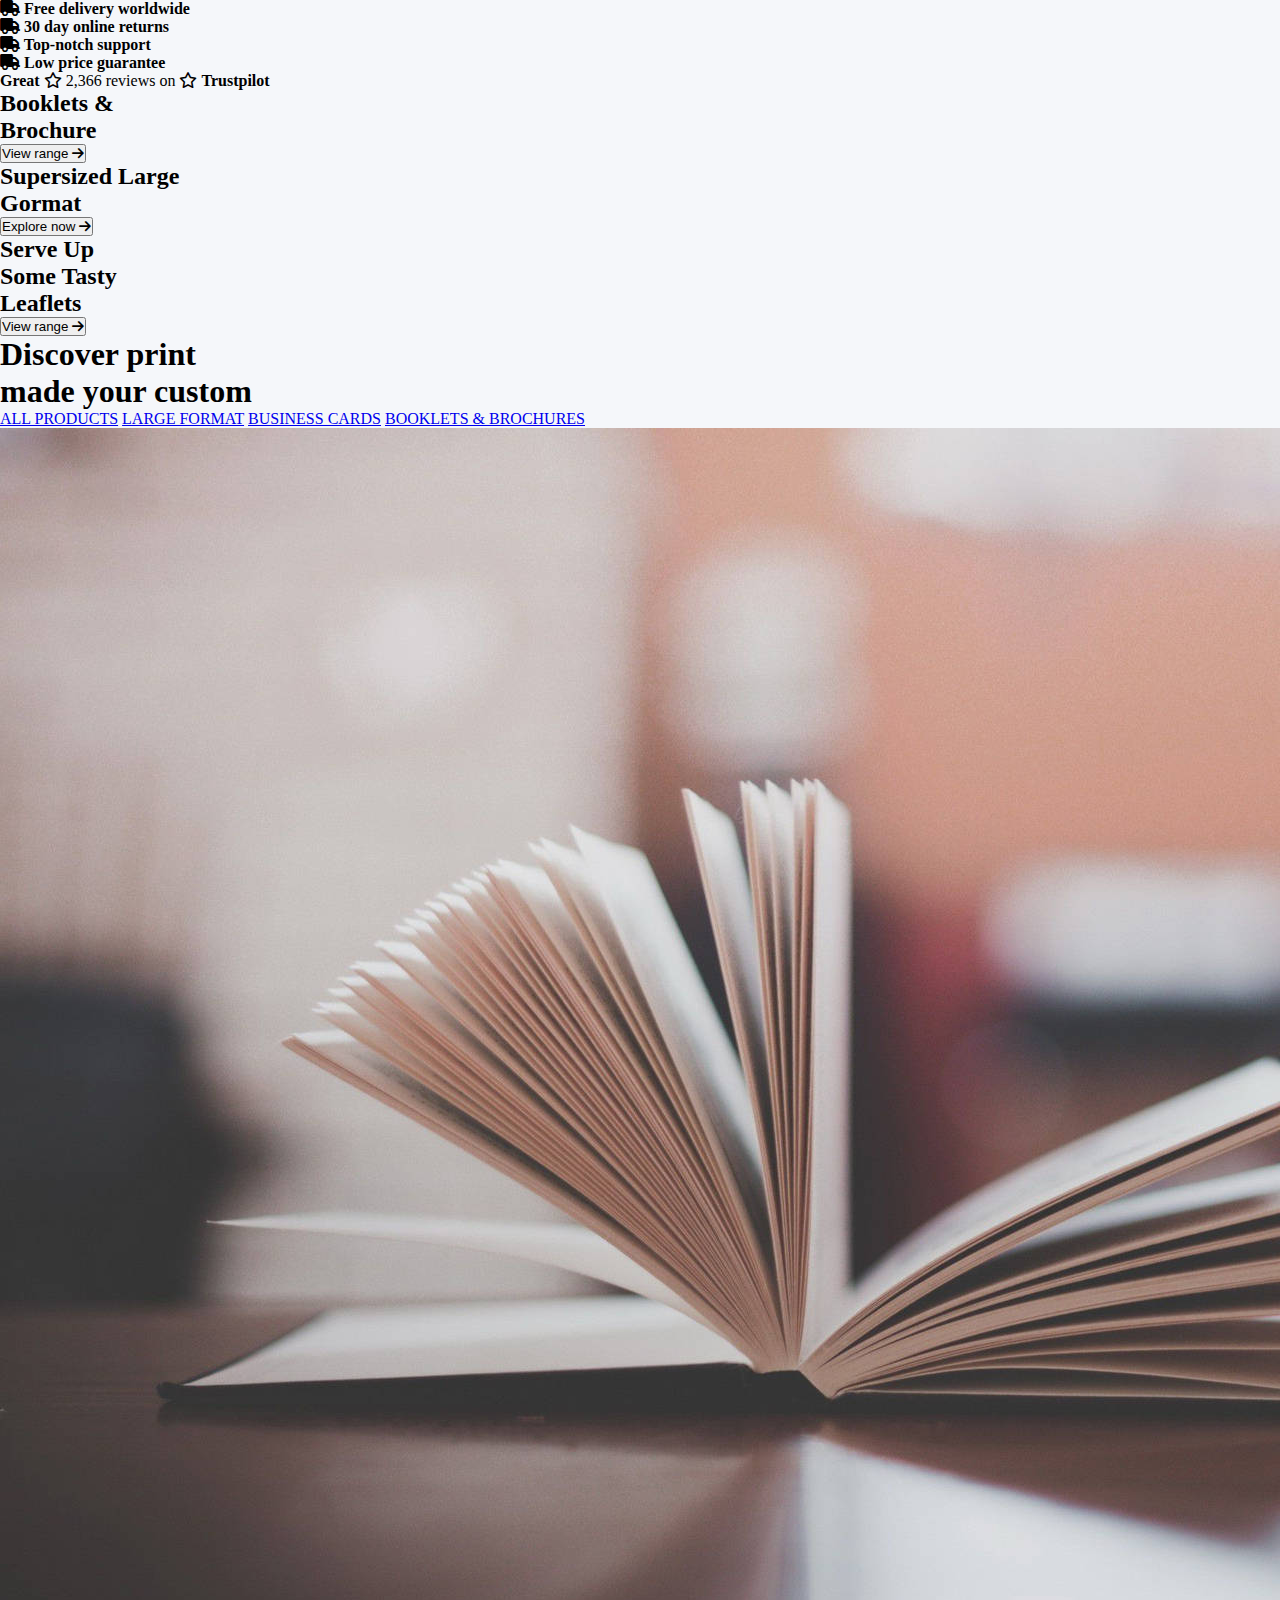
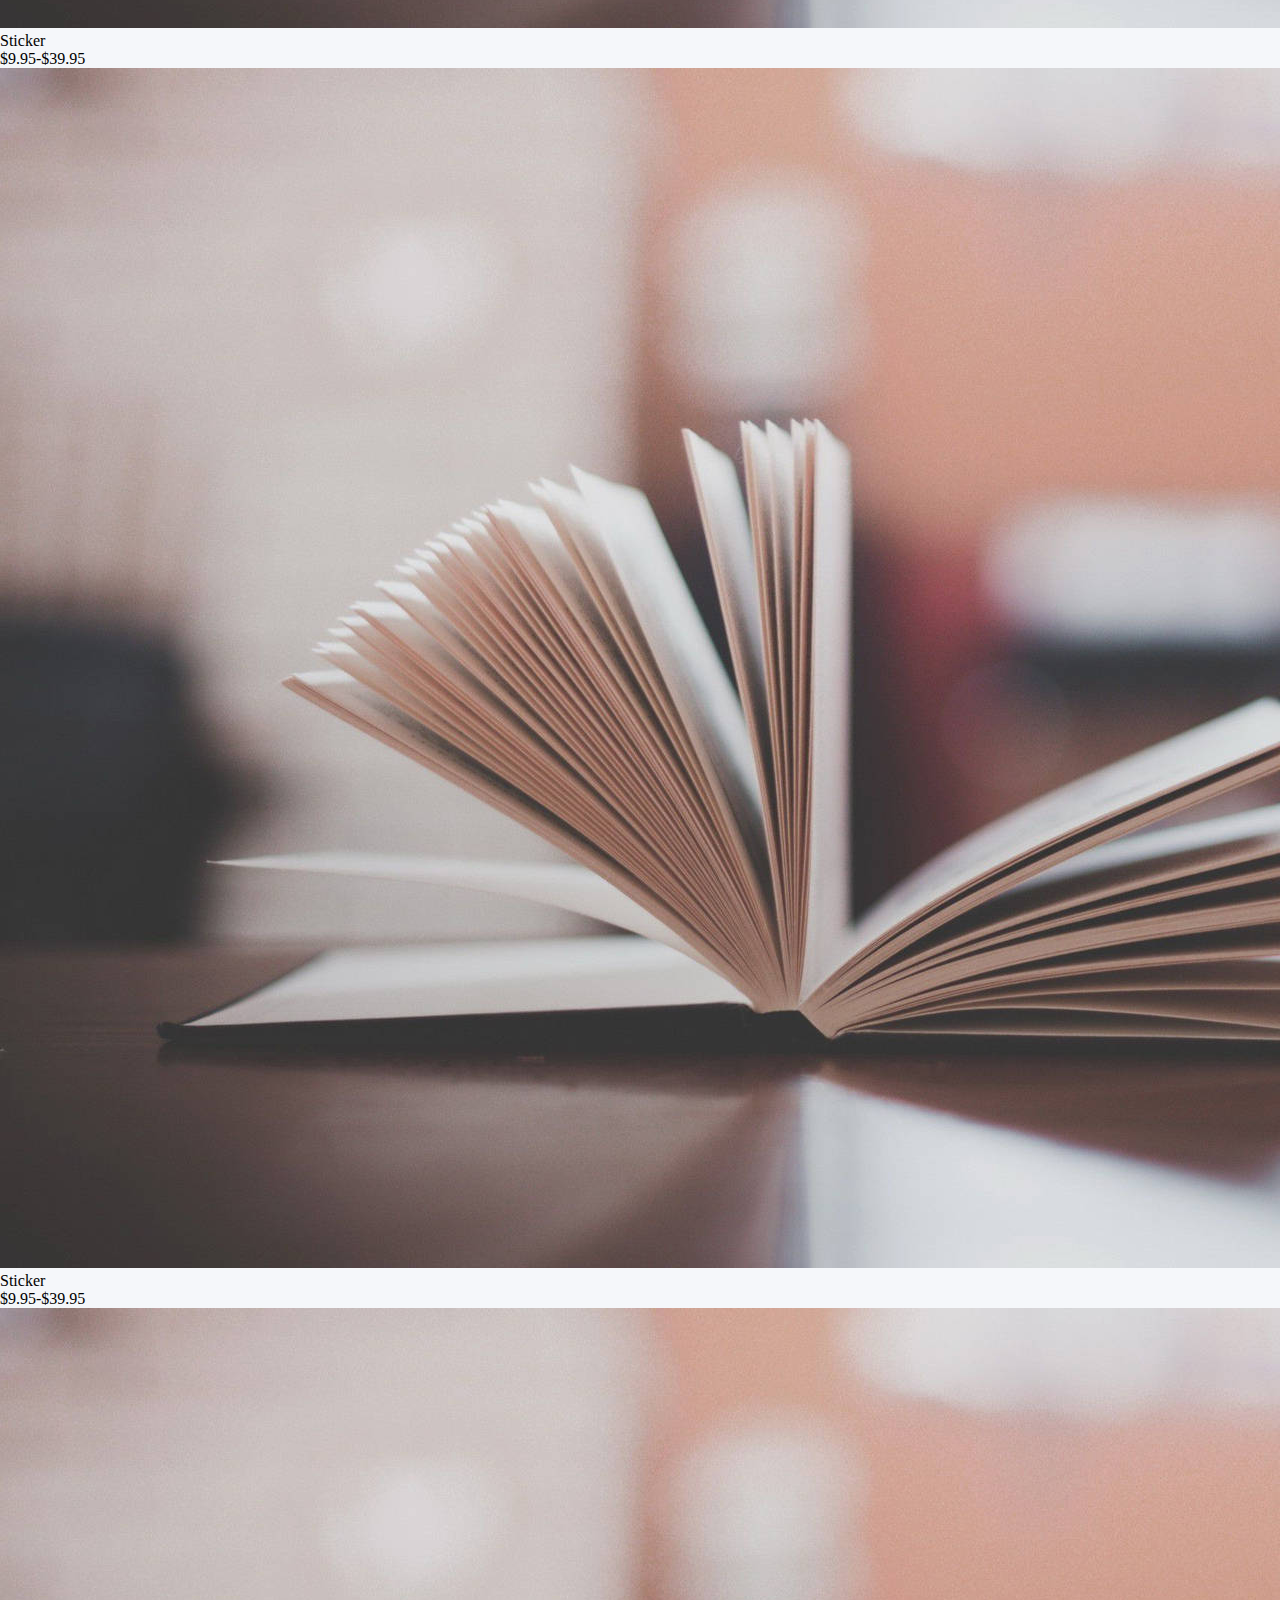
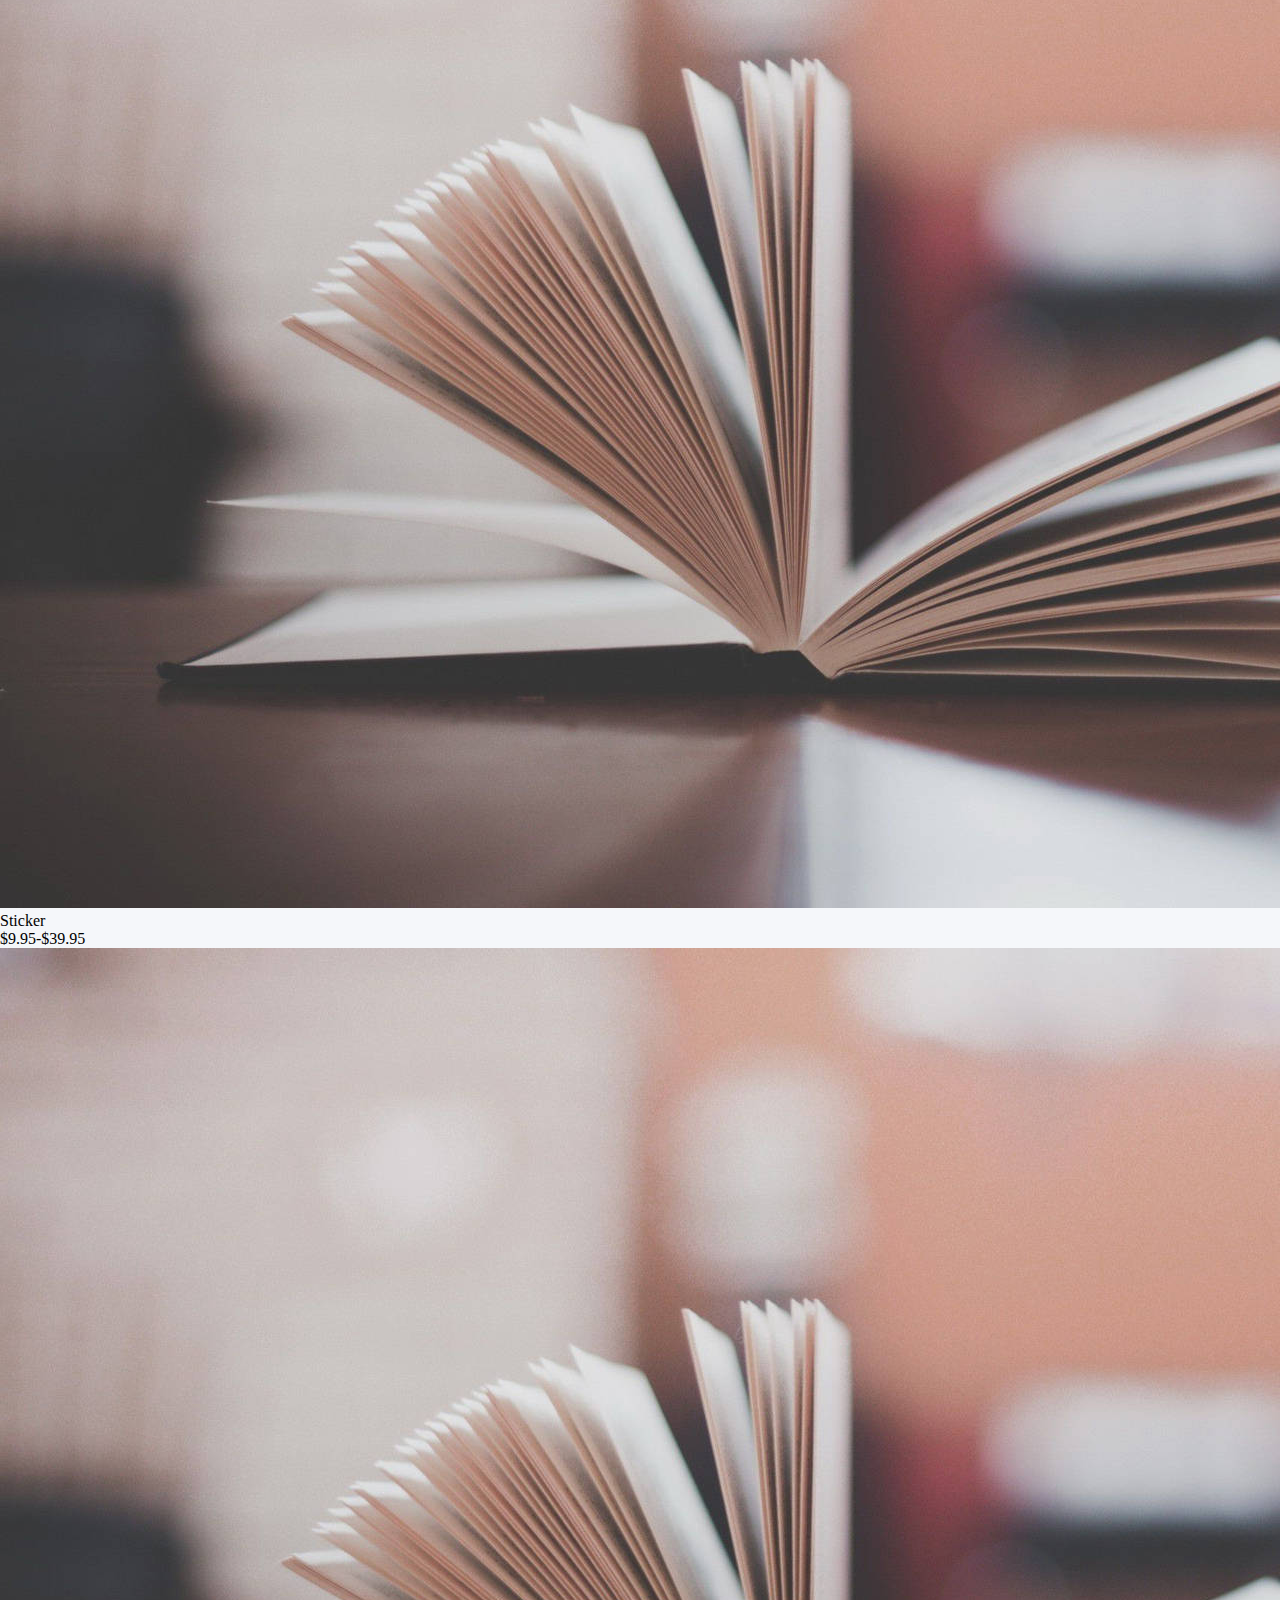
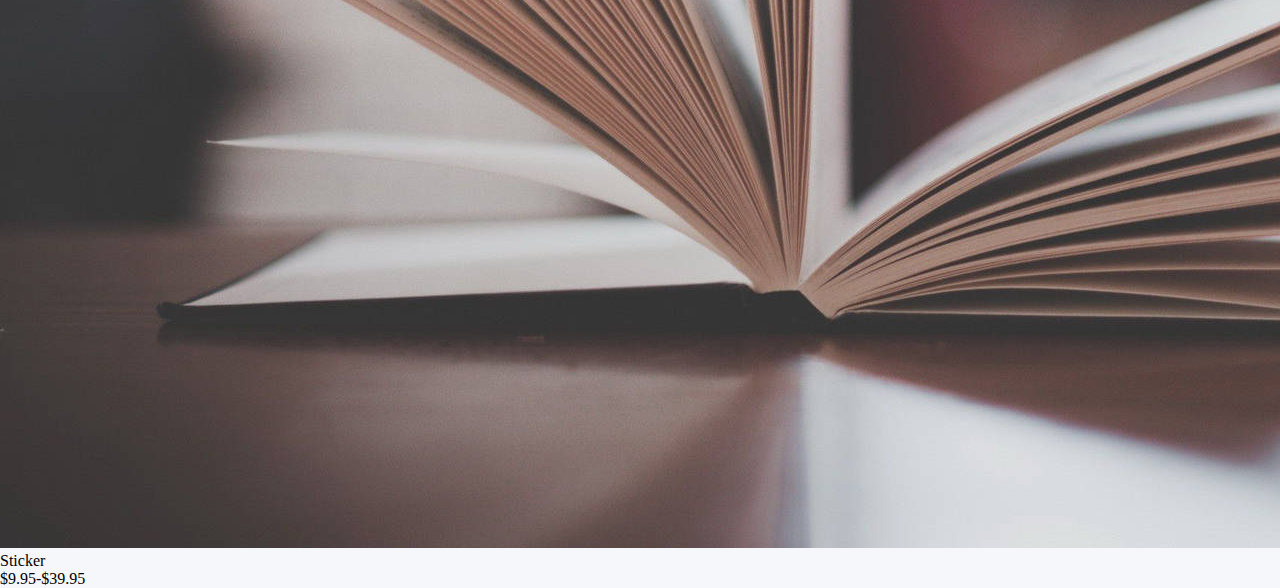
==== homebanner.html @ 62d69b0a "new page" ====
<!DOCTYPE html>
<html lang="en">
  <head>
    <meta charset="utf-8" />
    <meta name="viewport" content="width=device-width, initial-scale=1" />
    <title>Custom Box Website</title>
    <link
      href="https://cdn.jsdelivr.net/npm/bootstrap@5.3.2/dist/css/bootstrap.min.css"
      rel="stylesheet"
      integrity="sha384-T3c6CoIi6uLrA9TneNEoa7RxnatzjcDSCmG1MXxSR1GAsXEV/Dwwykc2MPK8M2HN"
      crossorigin="anonymous"
    />
    <link
      rel="stylesheet"
      href="https://cdnjs.cloudflare.com/ajax/libs/font-awesome/6.4.2/css/all.min.css"
    />

    <link rel="stylesheet" href="./asset/css/style.css" />
  </head>

  <body>
    <div class="container-fluid bgClr">
      <div class="row">
        <div class="col-md-3">
          <div>
            <p class="delevPara">
              <span><i class="fa-solid fa-truck"></i></span>

              Free delivery worldwide
            </p>
          </div>
        </div>
        <div class="col-md-3">
          <div>
            <p class="delevPara">
              <span><i class="fa-solid fa-truck"></i></span>
              30 day online returns
            </p>
          </div>
        </div>
        <div class="col-md-3">
          <div>
            <p class="delevPara">
              <span><i class="fa-solid fa-truck"></i></span>
              Top-notch support
            </p>
          </div>
        </div>
        <div class="col-md-3">
          <div>
            <p class="delevPara">
              <span><i class="fa-solid fa-truck"></i></span>

              Low price guarantee
            </p>
          </div>
        </div>
      </div>

      <div class="row mt-3">
        <p class="text-center">
          <b>Great </b><span><i class="fa-regular fa-star"></i></span> 2,366
          reviews on <span><i class="fa-regular fa-star"></i></span>
          <b>Trustpilot</b>
        </p>
        <div class="row">
          <div class="master"></div>
          <div class="col-md-4">
            <div class="card cardBg">
              <div class="card-body">
                <h2 class="card-title text-white">
                  Booklets & <br />
                  Brochure
                </h2>
                <button class="mt-5 btn bg-white viewBtn">
                  View range
                  <span><i class="fa-solid fa-arrow-right"></i></span>
                </button>
              </div>
            </div>
          </div>
          <div class="col-md-4 mt-3 mt-md-0">
            <div class="card cardBg">
              <div class="card-body">
                <h2 class="card-title text-white">
                  Supersized Large <br />
                  Gormat
                </h2>
                <button class="btn mt-5 bg-white viewBtn">
                  Explore now
                  <span><i class="fa-solid fa-arrow-right"></i></span>
                </button>
              </div>
            </div>
          </div>
          <div class="col-md-4 mt-3 mt-md-0">
            <div class="card cardBg">
              <div class="card-body">
                <h2 class="card-title text-white">
                  Serve Up <br />
                  Some Tasty <br />
                  Leaflets
                </h2>
                <button class="btn mt-5 bg-white viewBtn">
                  View range
                  <span><i class="fa-solid fa-arrow-right"></i></span>
                </button>
              </div>
            </div>
          </div>
        </div>
      </div>

      <div class="row mt-5">
        <div>
          <h1 class="text-center p-0 m-0">
            Discover <span class="print"> print</span><br />
          </h1>
          <h1 class="text-center p-0 m-0">
            <span class="print">made </span> your custom
          </h1>
          <div class="d-flex justify-content-center my-5">
            <a
              class="text-decoration-none mx-4 text-dark fw-bold productsDiv active"
              href="#"
              >ALL PRODUCTS</a
            >
            <a
              class="text-decoration-none mx-4 text-dark fw-bold productsDiv"
              href="#"
              >LARGE FORMAT</a
            >
            <a
              class="text-decoration-none mx-4 text-dark fw-bold productsDiv"
              href="#"
              >BUSINESS CARDS</a
            >
            <a
              class="text-decoration-none mx-4 text-dark fw-bold productsDiv"
              href="#"
              >BOOKLETS & BROCHURES</a
            >
          </div>
        </div>

        <div class="col-md-3">
          <div>
            <div class="bg-white p-5 border-0 cardRadius">
              <img class="rounded-5 imageBorder" src="./asset/img/book2.jpg" class="card-img-top" alt="...">
             
            </div>
            <div class="mt-2">
              <p class="text-center fw-bold fs-5">Sticker</p>
              <p class="text-center fw-bold fs-5">$9.95-$39.95</p>
            </div>
          </div>
         
        </div>
        <div class="col-md-3">
          <div>
            <div class="card border-0 cardRadius p-5">
              <img class="rounded-5 imageBorder" src="./asset/img/book2.jpg" class="card-img-top" alt="...">
             
            </div>
            <div class="mt-2">
              <p class="text-center fw-bold fs-5">Sticker</p>
              <p class="text-center fw-bold fs-5">$9.95-$39.95</p>
            </div>
          </div>
        </div>
        <div class="col-md-3">
          <div>
            <div class="bg-white cardRadius p-5">
                 <img class="rounded-5  imageBorder" src="./asset/img/book2.jpg" class="card-img-top" alt="...">
               
            </div>
            <div class="mt-2">
              <p class="text-center fw-bold fs-5">Sticker</p>
              <p class="text-center fw-bold fs-5">$9.95-$39.95</p>
            </div>
          </div>
        </div>
        <div class="col-md-3">
          <div>
            <div class="bg-white p-5 border-0 cardRadius">
              <img class="rounded-5 imageBorder" src="./asset/img/book2.jpg" class="card-img-top" alt="...">
             
            </div>
            <div class="mt-2">
              <p class="text-center fw-bold fs-5">Sticker</p>
              <p class="text-center fw-bold fs-5">$9.95-$39.95</p>
            </div>
          </div>
        </div>
      </div>
    </div>
    <script
      src="https://cdn.jsdelivr.net/npm/bootstrap@5.3.2/dist/js/bootstrap.bundle.min.js"
      integrity="sha384-C6RzsynM9kWDrMNeT87bh95OGNyZPhcTNXj1NW7RuBCsyN/o0jlpcV8Qyq46cDfL"
      crossorigin="anonymous"
    ></script>
  </body>
</html>
---- asset/css/style.css ----
*{
    margin:0px;
    padding: 0px;
    box-sizing: border-box;
}
:root {
    
   --navBack: #4b4b4b;
   --spanClr: #ffb308;
 }


 .bgClr{
    background-color:  #F5F7FA !important;
 }
 .delevPara{
    font-weight:bold !important;
 }
 .phone{
   background-color: var(--spanClr);
   border-radius: 10px;
 }
  /* .whatspp{
   background-color: green !important;
   text-decoration: none;
  } */

.whatsappimg{
   height: 40px;
}
.navClr{
   background-color: var(--navBack) !important;
}
.inputField{
   border: none !important;
   outline: none !important;
   border-radius: 15px;
}
.inputField:focus{
   border: none !important;
   box-shadow: none !important;
   outline: none !important;
  
}
.searchIcon:hover{
cursor: pointer;
}
.searchDiv{
   background-color: transparent;
   /* border: 1px solid red; */
   border-radius: 15px;
}
.sliderimg{
   height: 450px;
   width: 100%;
}
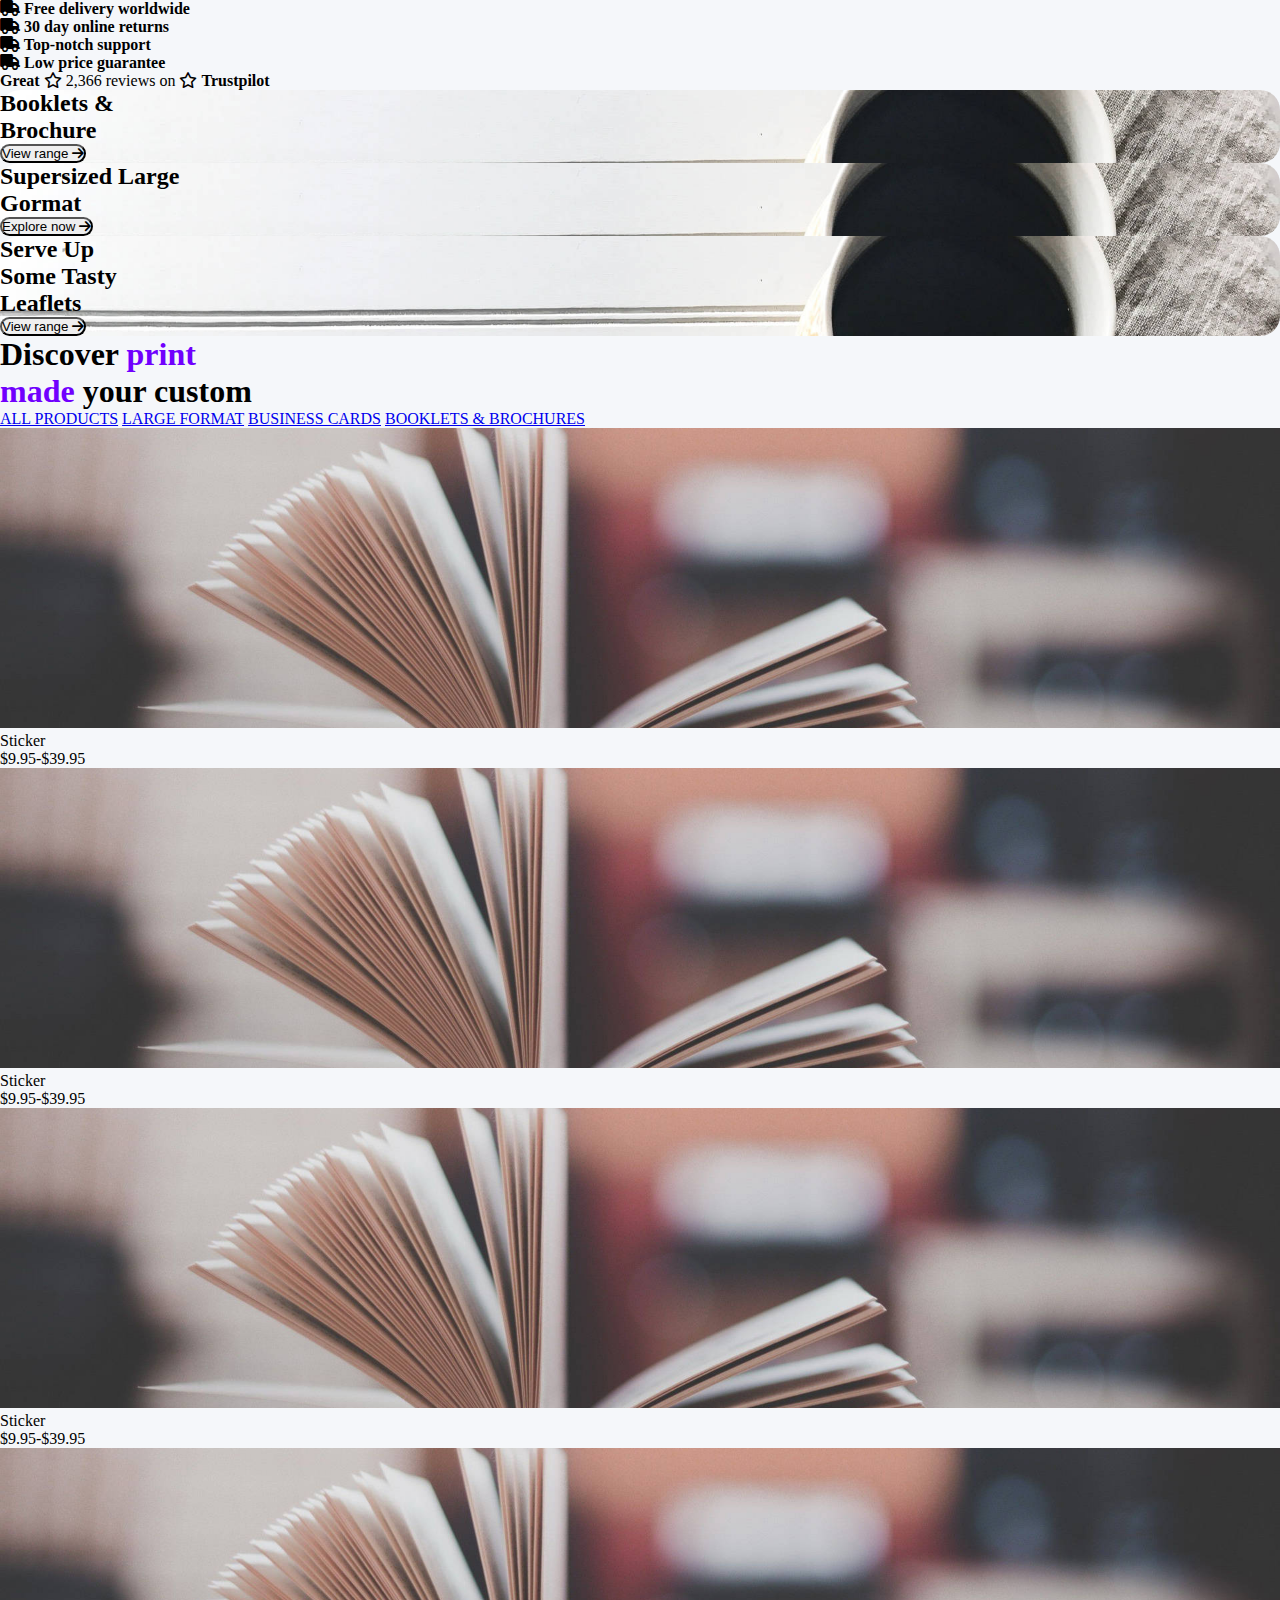
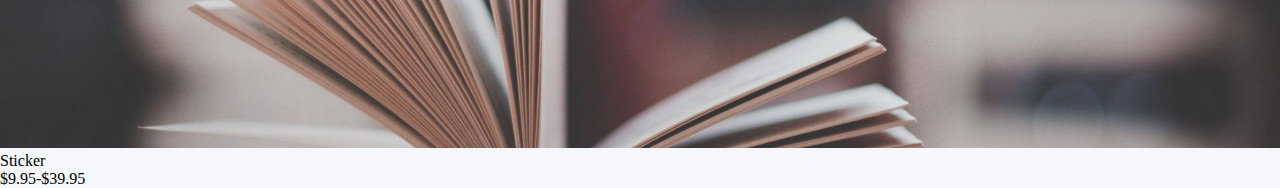
==== commit 49957c5b: "homebnner" ====
--- a/homebanner.html
+++ b/homebanner.html
@@ -14,7 +14,7 @@
       rel="stylesheet"
       href="https://cdnjs.cloudflare.com/ajax/libs/font-awesome/6.4.2/css/all.min.css"
     />
-
+<link rel="stylesheet" href="./asset/css/homebanner.css">
     <link rel="stylesheet" href="./asset/css/style.css" />
   </head>
 
--- a/asset/css/homebanner.css
+++ b/asset/css/homebanner.css
@@ -0,0 +1,48 @@
+*{
+    margin:0px;
+    padding: 0px;
+    box-sizing: border-box;
+}
+ .bgClr{
+    background-color:  #F5F7FA !important;
+ }
+ .delevPara{
+    font-weight:bold !important;
+ }
+ .cardBg{
+    background-image: url('../img/bookimg.jpg');
+    background-repeat: no-repeat;
+    background-size: cover;
+    width: 100%;
+    height: 100%; /* 100% viewport height */
+    border-radius: 20px;
+ }
+ .viewBtn{
+   border-radius: 20px !important;
+ }
+ .cardBg:hover{
+   transform: scale(1.1);
+   overflow: hidden;
+   transition: transform 1.9s;
+ }
+ .print{
+   color: #7000FE !important;
+ }
+.productsDiv:hover{
+   color: #7000FE !important;
+}
+.imageBorder{
+   /* border-radius: 20px !important; */
+   /* border: 1px solid red; */
+   height: 300px;
+   width: 100%;
+   object-fit: cover;
+   background-repeat: no-repeat;
+}
+.cardRadius{
+   border-radius: 22px !important;
+  
+}
+ 
+
+
--- a/asset/css/style.css
+++ b/asset/css/style.css
@@ -5,7 +5,7 @@
 }
 :root {
     
-   --navBack: #4b4b4b;
+   --navBack: #4B4B4B;
    --spanClr: #ffb308;
  }
 
@@ -53,4 +53,108 @@
 .sliderimg{
    height: 450px;
    width: 100%;
+}
+.printimg{
+   height: 50px !important;
+}
+ .caricon{
+   height: 50px;
+ }
+.dropdown-toggle::after {
+   display: none !important;
+}
+.cat{
+   color: #2661FE !important;
+}
+.simple{
+   color: rgba(0, 0, 0, 0.38);
+text-align: center;
+font-family: Poppins;
+font-size: 14px;
+font-style: normal;
+font-weight: 500;
+line-height: 27px; /* 192.857% */
+}
+.bgdiv{
+   position: relative;
+   overflow: hidden;
+   border-radius: 20px !important;
+}
+.bgban{
+   background-image: url('../img/banimage.png');
+   height: 93vh;
+   border-radius: 20px !important;
+   background-repeat: no-repeat;
+   background-size: cover;
+  
+}
+.bgdiv:hover .bgban {
+   transition: 0.5s;
+   transform: scale(1.05);
+  
+
+}
+.iphone{
+   height: 200px;
+   background-repeat: no-repeat;
+   background-size: cover;
+   width: 100%;
+   
+}
+.news{
+   color: #2661FE;
+   text-align: center;
+   font-family: Poppins;
+   font-size: 12px;
+   font-style: normal;
+   font-weight: 500;
+   line-height: normal;
+   letter-spacing: 1.2px;
+}
+.read{
+   color: #000;
+text-align: center;
+font-family: Poppins;
+font-size: 36px;
+font-style: normal;
+font-weight: 500;
+line-height: 43px; /* 119.444% */
+}
+.blog{
+   color: #2661FE;
+font-family: Poppins;
+font-size: 36px;
+font-style: normal;
+font-weight: 500;
+line-height: 43px;
+}
+.banimg{
+   height: 200px;
+   width: 100%;
+}
+.lifestyle{
+   color: #2661FE;
+font-family: Poppins;
+font-size: 12px;
+font-style: normal;
+font-weight: 500;
+/* line-height: normal; */
+/* letter-spacing: 1.2px; */
+}
+.simply{
+   color: #000;
+font-family: Poppins;
+font-size: 14px;
+font-style: normal;
+font-weight: 500;
+ 
+}
+.imghov:hover .iphone{
+   transform: scale(1.05);
+   transition: 0.5s;
+}
+.imghov{
+   position: relative;
+   overflow: hidden;
+   border-radius: 20px;
 }